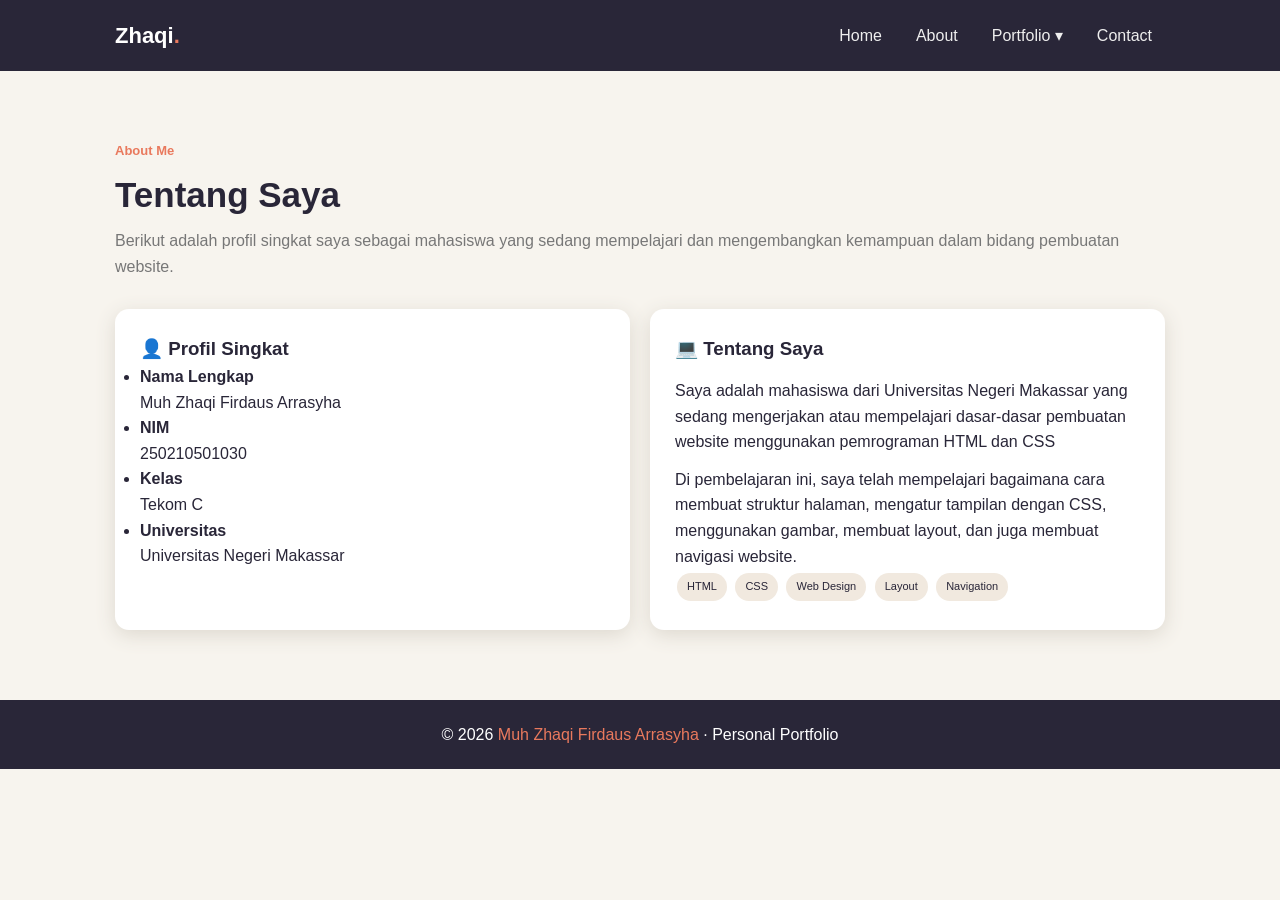
==== about.html @ 394c080d "Initial commit" ====
<!DOCTYPE html>
<html lang="id">
<head>
    <meta charset="UTF-8">
    <meta name="viewport" content="width=device-width, initial-scale=1.0">
    <title>About | Zhaqi</title>
    <link rel="stylesheet" href="css/style.css">
</head>

<body>
<nav class="navbar">
    <div class="nav-inner">

        <a class="logo" href="index.html">
            Zhaqi<span>.</span>
        </a>

        <ul class="nav-menu">
            <li><a href="index.html">Home</a></li>
            <li><a href="about.html">About</a></li>

            <li class="dropdown">
                <a href="projects.html">Portfolio ▾</a>

                <ul class="dropdown-content">
                    <li><a href="projects.html#css">CSS & Styling</a></li>
                    <li><a href="projects.html#image">CSS Image</a></li>
                    <li><a href="projects.html#layout">Layout</a></li>
                    <li><a href="projects.html#navigation">Navigation</a></li>
                </ul>
            </li>

            <li><a href="contact.html">Contact</a></li>
        </ul>

    </div>
</nav>


<main>

    <section class="section">

        <div class="container">

            <div class="section-title">
                <div class="eyebrow">About Me</div>

                <h2>Tentang Saya</h2>

                <p>
                    Berikut adalah profil singkat saya sebagai mahasiswa
                    yang sedang mempelajari dan mengembangkan kemampuan
                    dalam bidang pembuatan website.
                </p>
            </div>


            <div class="two-column">

                <!-- PROFIL -->
                <article class="card">

                    <h3>👤 Profil Singkat</h3>

                    <ul class="info-list">

                        <li>
                            <strong>Nama Lengkap</strong><br>
                            Muh Zhaqi Firdaus Arrasyha
                        </li>

                        <li>
                            <strong>NIM</strong><br>
                            250210501030
                        </li>

                        <li>
                            <strong>Kelas</strong><br>
                            Tekom C
                        </li>

                        <li>
                            <strong>Universitas</strong><br>
                            Universitas Negeri Makassar
                        </li>

                    </ul>

                </article>


                <!-- TENTANG SAYA -->
                <article class="card">

                    <h3>💻 Tentang Saya</h3>

                    <p style="margin-top:14px;">
                        Saya adalah mahasiswa dari Universitas Negeri Makassar yang sedang mengerjakan
                        atau mempelajari dasar-dasar pembuatan website menggunakan pemrograman HTML dan CSS
                    </p>

                    <p style="margin-top:12px;">
                        Di pembelajaran ini, saya telah mempelajari bagaimana cara
                        membuat struktur halaman, mengatur tampilan dengan CSS,
                        menggunakan gambar, membuat layout, dan juga membuat
                        navigasi website.
                    </p>

                    <div class="tags">
                        <span class="tag">HTML</span>
                        <span class="tag">CSS</span>
                        <span class="tag">Web Design</span>
                        <span class="tag">Layout</span>
                        <span class="tag">Navigation</span>
                    </div>

                </article>

            </div>

        </div>

    </section>

</main>


<footer>

    <div class="container">
        © 2026
        <span class="footer-name">
            Muh Zhaqi Firdaus Arrasyha
        </span>
        · Personal Portfolio
    </div>

</footer>

</body>
</html>
---- css/style.css ----
* {
    box-sizing: border-box;
    margin: 0;
    padding: 0;
}

body {
    font-family: Arial, sans-serif;
    background: #f7f4ee;
    color: #292638;
    line-height: 1.6;
}

.container {
    width: 90%;
    max-width: 1050px;
    margin: auto;
}


/* NAVBAR */

.navbar {
    background: #292638;
    padding: 18px 0;
}

.nav-inner {
    width: 90%;
    max-width: 1050px;
    margin: auto;
    display: flex;
    justify-content: space-between;
    align-items: center;
}

.logo {
    color: white;
    text-decoration: none;
    font-size: 22px;
    font-weight: bold;
}

.logo span {
    color: #e9795d;
}

.nav-menu {
    display: flex;
    gap: 8px;
    list-style: none;
    margin-left: auto;
}

.nav-menu a {
    color: #eee;
    text-decoration: none;
    padding: 8px 13px;
    border-radius: 20px;
}

.nav-menu a:hover {
    background: #e9795d;
}


/* DROPDOWN */

.dropdown {
    position: relative;
}

.dropdown-content {
    display: none;
    position: absolute;
    right: 0;
    top: 100%;
    width: 180px;
    background: white;
    padding: 8px;
    list-style: none;
    border-radius: 10px;
    box-shadow: 0 5px 15px #bbb;
    z-index: 10;
}

.dropdown:hover .dropdown-content {
    display: block;
}

.dropdown-content a {
    color: #292638;
    display: block;
    padding: 10px;
}

.dropdown-content a:hover {
    background: #e9795d;
    color: white;
}


/* HERO */

.hero {
    padding: 90px 0;
}

.hero-grid {
    display: grid;
    grid-template-columns: 1.3fr .8fr;
    gap: 45px;
    align-items: center;
}

.badge {
    color: #e9795d;
    font-size: 13px;
    font-weight: bold;
    letter-spacing: 1px;
}

.hero h1 {
    font-size: 55px;
    line-height: 1.1;
    margin: 15px 0;
}

.hero h1 span {
    color: #e9795d;
}

.hero p {
    color: #6b6875;
    max-width: 600px;
    margin-bottom: 25px;
}


/* BUTTON */

.btn {
    display: inline-block;
    padding: 11px 18px;
    border-radius: 8px;
    text-decoration: none;
    font-weight: bold;
    margin-right: 8px;
}

.btn-primary {
    background: #292638;
    color: white;
}

.btn-secondary {
    border: 2px solid #292638;
    color: #292638;
}

.btn:hover {
    background: #e9795d;
    border-color: #e9795d;
    color: white;
}


/* CARD */

.card {
    background: white;
    padding: 25px;
    border-radius: 14px;
    box-shadow: 0 5px 20px #ddd8cf;
}

.card:hover {
    transform: translateY(-4px);
}


/* FOTO */

.profile-card {
    text-align: center;
    border: 1px solid #e5ded3;
}

.profile-image {
    width: 230px;
    height: 230px;
    object-fit: cover;
    border-radius: 20px;
    border: 6px solid #292638;
    opacity: 0.55;
    transition: 0.4s;
}

.profile-image:hover {
    opacity: 1;
}

.profile-info {
    margin-top: 20px;
}

.profile-info h3 {
    color: #292638;
    margin-bottom: 8px;
}

.profile-info p {
    color: #777;
    font-size: 14px;
    margin-bottom: 12px;
}


/* SECTION */

.section {
    padding: 70px 0;
}

.section-title {
    margin-bottom: 30px;
}

.eyebrow {
    color: #e9795d;
    font-weight: bold;
    font-size: 13px;
}

.section-title h2 {
    font-size: 35px;
    margin: 5px 0;
}

.section-title p {
    color: #777;
}


/* SKILL */

.skill-grid {
    display: grid;
    grid-template-columns: repeat(4, 1fr);
    gap: 18px;
}

.skill {
    text-align: center;
}

.skill .icon {
    font-size: 32px;
}

.skill p {
    color: #777;
    font-size: 13px;
}


/* LAYOUT */

.two-column {
    display: grid;
    grid-template-columns: 1fr 1fr;
    gap: 20px;
}

.three-column {
    display: grid;
    grid-template-columns: repeat(3, 1fr);
    gap: 20px;
}

.project-number {
    color: #e9795d;
    font-weight: bold;
    font-size: 13px;
}

.project h3 {
    margin: 8px 0;
}

.project p {
    color: #777;
}


/* TAG */

.tag {
    display: inline-block;
    background: #f1e9df;
    color: #292638;
    padding: 5px 10px;
    margin: 4px 2px;
    border-radius: 15px;
    font-size: 11px;
}


/* CONTACT */

.contact-grid {
    display: grid;
    grid-template-columns: 1fr 1fr;
    gap: 20px;
}

.contact-item {
    padding: 14px 0;
    border-bottom: 1px solid #eee;
}

.contact-item a {
    color: #292638;
    text-decoration: none;
}

.contact-item a:hover {
    color: #e9795d;
}


/* FORM */

form {
    display: grid;
    gap: 10px;
}

input,
textarea {
    width: 100%;
    padding: 11px;
    border: 1px solid #ddd;
    border-radius: 7px;
    font-family: Arial;
}

textarea {
    height: 130px;
}


/* FOOTER */

footer {
    background: #292638;
    color: white;
    text-align: center;
    padding: 22px;
}

.footer-name {
    color: #e9795d;
}


/* RESPONSIVE */

@media (max-width: 750px) {

    .nav-inner {
        flex-direction: column;
        gap: 12px;
    }

    .nav-menu {
        flex-wrap: wrap;
        justify-content: center;
        margin-left: 0;
    }

    .hero-grid,
    .two-column,
    .three-column,
    .contact-grid {
        grid-template-columns: 1fr;
    }

    .skill-grid {
        grid-template-columns: 1fr 1fr;
    }

    .hero h1 {
        font-size: 40px;
    }
}
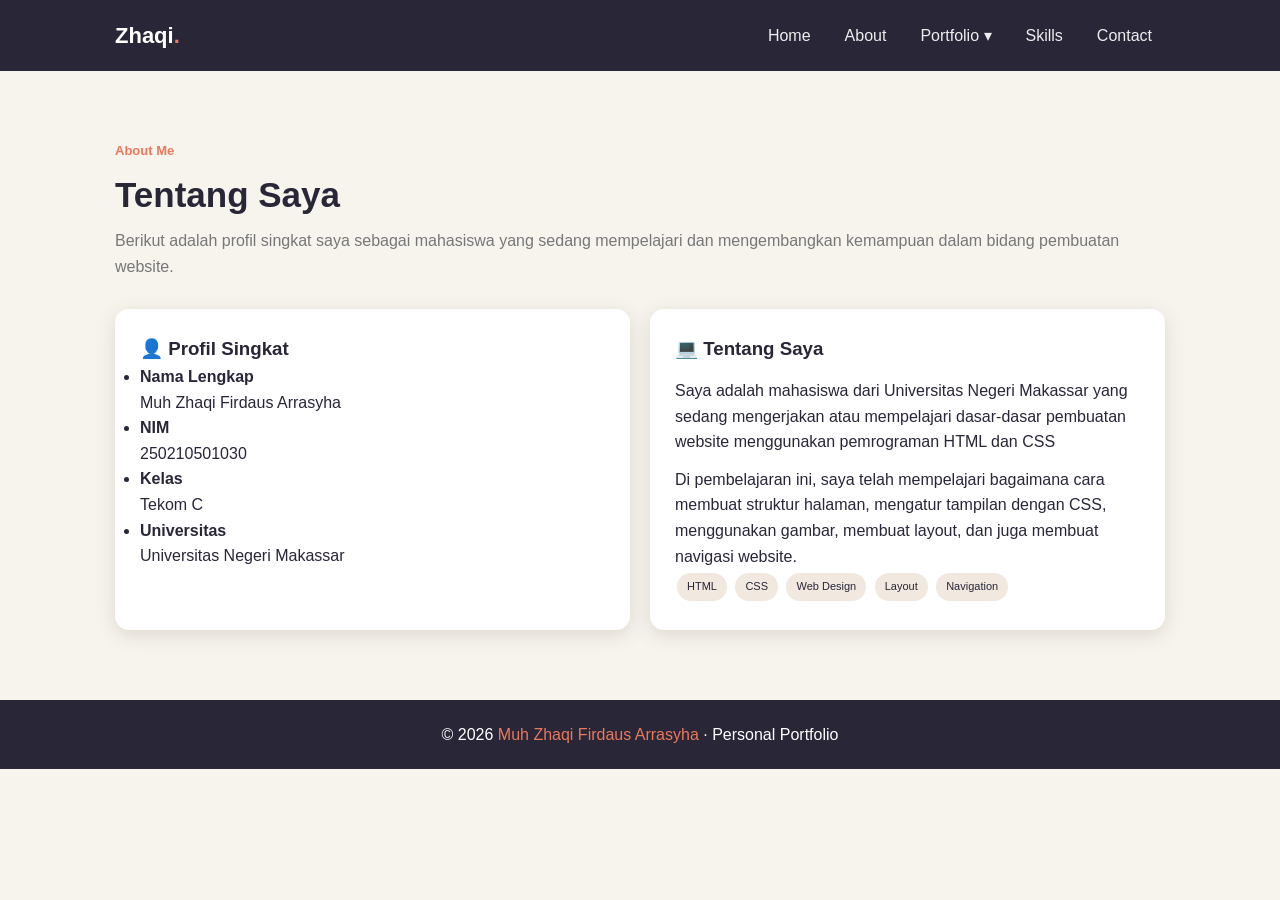
==== commit e79c5029: "update portofolio" ====
--- a/about.html
+++ b/about.html
@@ -29,6 +29,8 @@
                     <li><a href="projects.html#navigation">Navigation</a></li>
                 </ul>
             </li>
+
+            <li><a href="skills.html">Skills</a></li>
 
             <li><a href="contact.html">Contact</a></li>
         </ul>
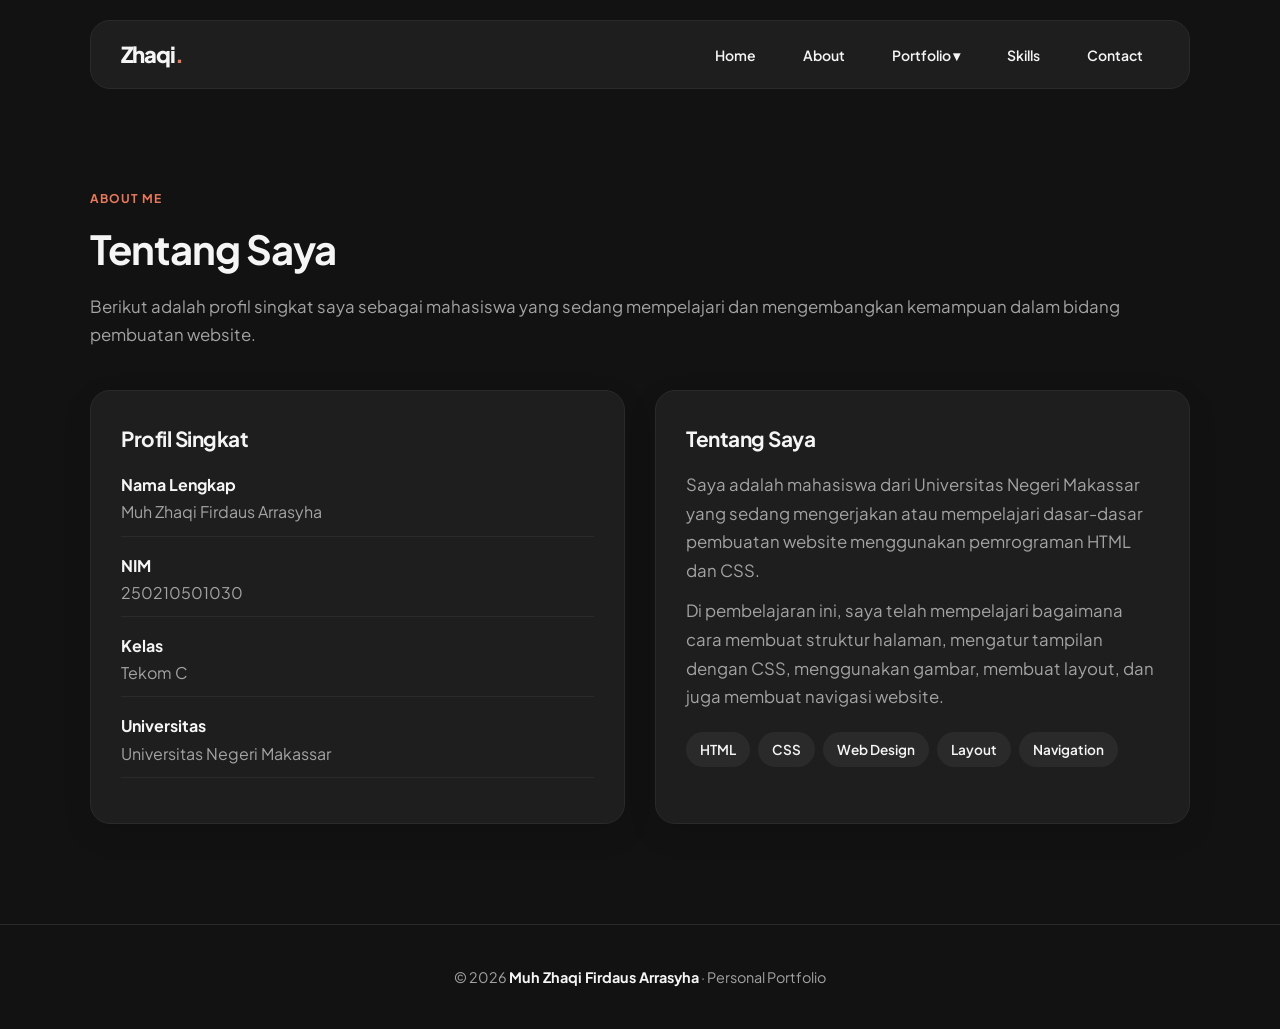
==== commit 5f7928e1: "Update File" ====
--- a/about.html
+++ b/about.html
@@ -5,23 +5,18 @@
     <meta name="viewport" content="width=device-width, initial-scale=1.0">
     <title>About | Zhaqi</title>
     <link rel="stylesheet" href="css/style.css">
+    <link href="https://fonts.googleapis.com/css2?family=Plus+Jakarta+Sans:wght@400;600;800&display=swap" rel="stylesheet">
 </head>
+<body>
 
-<body>
 <nav class="navbar">
     <div class="nav-inner">
-
-        <a class="logo" href="index.html">
-            Zhaqi<span>.</span>
-        </a>
-
+        <a class="logo" href="index.html">Zhaqi<span>.</span></a>
         <ul class="nav-menu">
             <li><a href="index.html">Home</a></li>
             <li><a href="about.html">About</a></li>
-
             <li class="dropdown">
                 <a href="projects.html">Portfolio ▾</a>
-
                 <ul class="dropdown-content">
                     <li><a href="projects.html#css">CSS & Styling</a></li>
                     <li><a href="projects.html#image">CSS Image</a></li>
@@ -29,86 +24,52 @@
                     <li><a href="projects.html#navigation">Navigation</a></li>
                 </ul>
             </li>
-
             <li><a href="skills.html">Skills</a></li>
-
             <li><a href="contact.html">Contact</a></li>
         </ul>
-
     </div>
 </nav>
 
-
 <main>
-
     <section class="section">
-
         <div class="container">
-
             <div class="section-title">
                 <div class="eyebrow">About Me</div>
-
                 <h2>Tentang Saya</h2>
-
-                <p>
-                    Berikut adalah profil singkat saya sebagai mahasiswa
-                    yang sedang mempelajari dan mengembangkan kemampuan
-                    dalam bidang pembuatan website.
-                </p>
+                <p>Berikut adalah profil singkat saya sebagai mahasiswa yang sedang mempelajari dan mengembangkan kemampuan dalam bidang pembuatan website.</p>
             </div>
 
-
             <div class="two-column">
-
-                <!-- PROFIL -->
                 <article class="card">
-
-                    <h3>👤 Profil Singkat</h3>
-
+                    <h3>Profil Singkat</h3>
                     <ul class="info-list">
-
                         <li>
                             <strong>Nama Lengkap</strong><br>
                             Muh Zhaqi Firdaus Arrasyha
                         </li>
-
                         <li>
                             <strong>NIM</strong><br>
                             250210501030
                         </li>
-
                         <li>
                             <strong>Kelas</strong><br>
                             Tekom C
                         </li>
-
                         <li>
                             <strong>Universitas</strong><br>
                             Universitas Negeri Makassar
                         </li>
-
                     </ul>
-
                 </article>
 
-
-                <!-- TENTANG SAYA -->
                 <article class="card">
-
-                    <h3>💻 Tentang Saya</h3>
-
+                    <h3>Tentang Saya</h3>
                     <p style="margin-top:14px;">
-                        Saya adalah mahasiswa dari Universitas Negeri Makassar yang sedang mengerjakan
-                        atau mempelajari dasar-dasar pembuatan website menggunakan pemrograman HTML dan CSS
+                        Saya adalah mahasiswa dari Universitas Negeri Makassar yang sedang mengerjakan atau mempelajari dasar-dasar pembuatan website menggunakan pemrograman HTML dan CSS.
                     </p>
-
                     <p style="margin-top:12px;">
-                        Di pembelajaran ini, saya telah mempelajari bagaimana cara
-                        membuat struktur halaman, mengatur tampilan dengan CSS,
-                        menggunakan gambar, membuat layout, dan juga membuat
-                        navigasi website.
+                        Di pembelajaran ini, saya telah mempelajari bagaimana cara membuat struktur halaman, mengatur tampilan dengan CSS, menggunakan gambar, membuat layout, dan juga membuat navigasi website.
                     </p>
-
                     <div class="tags">
                         <span class="tag">HTML</span>
                         <span class="tag">CSS</span>
@@ -116,28 +77,16 @@
                         <span class="tag">Layout</span>
                         <span class="tag">Navigation</span>
                     </div>
-
                 </article>
-
             </div>
-
         </div>
-
     </section>
-
 </main>
 
-
 <footer>
-
     <div class="container">
-        © 2026
-        <span class="footer-name">
-            Muh Zhaqi Firdaus Arrasyha
-        </span>
-        · Personal Portfolio
+        © 2026 <span class="footer-name">Muh Zhaqi Firdaus Arrasyha</span> · Personal Portfolio
     </div>
-
 </footer>
 
 </body>
--- a/css/style.css
+++ b/css/style.css
@@ -1,3 +1,12 @@
+:root {
+    --bg-color: #121212;
+    --surface: #1E1E1E;
+    --text-color: #F5F5F5;
+    --muted: #A3A3A3;
+    --border: #2A2A2A;
+    --accent: #e9795d;
+}
+
 * {
     box-sizing: border-box;
     margin: 0;
@@ -5,66 +14,74 @@
 }
 
 body {
-    font-family: Arial, sans-serif;
-    background: #f7f4ee;
-    color: #292638;
-    line-height: 1.6;
+    font-family: 'Plus Jakarta Sans', sans-serif;
+    background: var(--bg-color);
+    color: var(--text-color);
+    line-height: 1.7;
+    overflow-x: hidden;
 }
 
 .container {
     width: 90%;
-    max-width: 1050px;
+    max-width: 1100px;
     margin: auto;
 }
 
-
-/* NAVBAR */
-
 .navbar {
-    background: #292638;
-    padding: 18px 0;
+    width: 95%;
+    max-width: 1100px;
+    background: var(--surface);
+    border-radius: 20px;
+    padding: 15px 30px;
+    margin: 20px auto 40px; 
+    border: 1px solid var(--border);
+}
+
+.glass {
+    background: rgba(30, 30, 30, 0.75);
+    backdrop-filter: blur(15px);
+    -webkit-backdrop-filter: blur(15px);
+    box-shadow: 0 8px 32px rgba(0, 0, 0, 0.3);
 }
 
 .nav-inner {
-    width: 90%;
-    max-width: 1050px;
-    margin: auto;
     display: flex;
     justify-content: space-between;
     align-items: center;
 }
 
 .logo {
-    color: white;
+    color: var(--text-color);
     text-decoration: none;
     font-size: 22px;
-    font-weight: bold;
+    font-weight: 800;
+    letter-spacing: -1px;
 }
 
 .logo span {
-    color: #e9795d;
+    color: var(--accent);
 }
 
 .nav-menu {
     display: flex;
-    gap: 8px;
+    gap: 15px;
     list-style: none;
-    margin-left: auto;
 }
 
 .nav-menu a {
-    color: #eee;
+    color: var(--text-color);
     text-decoration: none;
-    padding: 8px 13px;
-    border-radius: 20px;
+    padding: 8px 16px;
+    border-radius: 30px;
+    font-weight: 600;
+    font-size: 14px;
+    transition: all 0.3s ease;
 }
 
 .nav-menu a:hover {
-    background: #e9795d;
-}
-
-
-/* DROPDOWN */
+    background: var(--text-color);
+    color: var(--bg-color);
+}
 
 .dropdown {
     position: relative;
@@ -73,15 +90,16 @@
 .dropdown-content {
     display: none;
     position: absolute;
-    right: 0;
-    top: 100%;
-    width: 180px;
-    background: white;
-    padding: 8px;
+    top: 120%;
+    left: 0;
+    width: 200px;
+    background: var(--surface);
+    border: 1px solid var(--border);
+    border-radius: 12px;
+    padding: 10px;
     list-style: none;
-    border-radius: 10px;
-    box-shadow: 0 5px 15px #bbb;
-    z-index: 10;
+    z-index: 999;
+    box-shadow: 0 10px 30px rgba(0,0,0,0.5);
 }
 
 .dropdown:hover .dropdown-content {
@@ -89,308 +107,312 @@
 }
 
 .dropdown-content a {
-    color: #292638;
     display: block;
-    padding: 10px;
+    padding: 12px;
+    border-radius: 8px;
 }
 
 .dropdown-content a:hover {
-    background: #e9795d;
-    color: white;
-}
-
-
-/* HERO */
+    background: var(--border);
+    color: var(--text-color);
+}
 
 .hero {
-    padding: 90px 0;
+    padding: 40px 0 80px;
 }
 
 .hero-grid {
     display: grid;
-    grid-template-columns: 1.3fr .8fr;
-    gap: 45px;
+    grid-template-columns: 1.3fr 0.9fr; 
+    gap: 60px;
     align-items: center;
 }
 
 .badge {
-    color: #e9795d;
-    font-size: 13px;
-    font-weight: bold;
+    display: inline-block;
+    padding: 6px 14px;
+    border-radius: 50px;
+    background: rgba(233, 121, 93, 0.15);
+    color: var(--accent);
+    font-size: 12px;
+    font-weight: 800;
+    letter-spacing: 1.5px;
+    margin-bottom: 20px;
+}
+
+.hero h1 {
+    font-size: clamp(2.5rem, 5vw, 4rem);
+    line-height: 1.1;
+    letter-spacing: -1.5px;
+    margin-bottom: 20px;
+}
+
+.accent-text {
+    color: var(--accent);
+}
+
+.hero p {
+    font-size: 1.1rem;
+    color: var(--muted);
+    margin-bottom: 30px;
+}
+
+.button-row {
+    display: flex;
+    gap: 15px;
+}
+
+.profile-card {
+    background: var(--surface);
+    padding: 20px;
+    border-radius: 30px;
+    border: 1px solid var(--border);
+    box-shadow: 0 20px 40px rgba(0,0,0,0.2);
+    text-align: center;
+}
+
+.image-wrapper {
+    width: 100%;
+    height: 300px;
+    border-radius: 20px;
+    overflow: hidden;
+    margin-bottom: 20px;
+    background: var(--border);
+}
+
+.profile-image {
+    width: 100%;
+    height: 100%;
+    object-fit: cover;
+    object-position: top;
+}
+
+.profile-info h3 {
+    font-size: 1.2rem;
+    margin-bottom: 5px;
+    color: var(--text-color);
+}
+
+.profile-info p {
+    font-size: 0.95rem;
+    color: var(--muted);
+    margin-bottom: 15px;
+}
+
+.small-badge {
+    font-size: 10px;
+    margin: 0;
+}
+
+.section {
+    padding: 60px 0;
+}
+
+.section-title {
+    margin-bottom: 40px;
+}
+
+.eyebrow {
+    color: var(--accent);
+    font-weight: 700;
     letter-spacing: 1px;
-}
-
-.hero h1 {
-    font-size: 55px;
-    line-height: 1.1;
-    margin: 15px 0;
-}
-
-.hero h1 span {
-    color: #e9795d;
-}
-
-.hero p {
-    color: #6b6875;
-    max-width: 600px;
-    margin-bottom: 25px;
-}
-
-
-/* BUTTON */
+    text-transform: uppercase;
+    font-size: 12px;
+    margin-bottom: 5px;
+}
+
+h2 {
+    font-size: 2.5rem;
+    letter-spacing: -1px;
+    margin-bottom: 10px;
+}
+
+p {
+    color: var(--muted);
+    font-size: 1.05rem;
+}
+
+.two-column {
+    display: grid;
+    grid-template-columns: repeat(auto-fit, minmax(300px, 1fr));
+    gap: 30px;
+}
+
+.three-column, .skill-grid {
+    display: grid;
+    grid-template-columns: repeat(auto-fit, minmax(220px, 1fr));
+    gap: 30px;
+}
+
+.contact-grid {
+    display: grid;
+    grid-template-columns: repeat(auto-fit, minmax(300px, 1fr));
+    gap: 30px;
+}
+
+.dark-section {
+    background: #0A0A0A;
+    border: 1px solid var(--border);
+    border-radius: 40px;
+    padding: 80px 40px;
+    margin: 0 auto 40px;
+    width: 95%;
+    max-width: 1100px;
+}
+
+.dark-section .card {
+    background: var(--surface);
+    border: 1px solid var(--border);
+}
+
+.card {
+    background: var(--surface);
+    padding: 30px;
+    border-radius: 20px;
+    border: 1px solid var(--border);
+    box-shadow: 0 10px 30px rgba(0,0,0,0.1);
+    transition: transform 0.3s ease, border-color 0.3s ease;
+}
+
+.card:hover {
+    transform: translateY(-5px);
+    border-color: var(--accent);
+}
+
+.card h3 {
+    font-size: 1.3rem;
+    margin-bottom: 15px;
+    letter-spacing: -0.5px;
+    color: var(--text-color);
+}
+
+.tags {
+    display: flex;
+    flex-wrap: wrap;
+    gap: 8px;
+    margin-top: 20px;
+}
+
+.tag {
+    background: var(--border);
+    color: var(--text-color);
+    padding: 6px 14px;
+    border-radius: 50px;
+    font-size: 0.85rem;
+    font-weight: 600;
+}
 
 .btn {
     display: inline-block;
-    padding: 11px 18px;
-    border-radius: 8px;
+    padding: 12px 24px;
+    border-radius: 50px;
     text-decoration: none;
-    font-weight: bold;
-    margin-right: 8px;
+    font-weight: 700;
+    font-size: 14px;
+    border: none;
+    cursor: pointer;
+    transition: all 0.3s ease;
 }
 
 .btn-primary {
-    background: #292638;
-    color: white;
+    background: var(--accent);
+    color: #FFFFFF;
+}
+
+.btn-primary:hover {
+    background: #D8684D;
 }
 
 .btn-secondary {
-    border: 2px solid #292638;
-    color: #292638;
-}
-
-.btn:hover {
-    background: #e9795d;
-    border-color: #e9795d;
-    color: white;
-}
-
-
-/* CARD */
-
-.card {
-    background: white;
-    padding: 25px;
-    border-radius: 14px;
-    box-shadow: 0 5px 20px #ddd8cf;
-}
-
-.card:hover {
-    transform: translateY(-4px);
-}
-
-
-/* FOTO */
-
-.profile-card {
-    text-align: center;
-    border: 1px solid #e5ded3;
-}
-
-.profile-image {
-    width: 230px;
-    height: 230px;
-    object-fit: cover;
-    border-radius: 20px;
-    border: 6px solid #292638;
-    opacity: 0.55;
-    transition: 0.4s;
-}
-
-.profile-image:hover {
-    opacity: 1;
-}
-
-.profile-info {
-    margin-top: 20px;
-}
-
-.profile-info h3 {
-    color: #292638;
-    margin-bottom: 8px;
-}
-
-.profile-info p {
-    color: #777;
-    font-size: 14px;
-    margin-bottom: 12px;
-}
-
-
-/* SECTION */
-
-.section {
-    padding: 70px 0;
-}
-
-.section-title {
-    margin-bottom: 30px;
-}
-
-.eyebrow {
-    color: #e9795d;
-    font-weight: bold;
-    font-size: 13px;
-}
-
-.section-title h2 {
-    font-size: 35px;
-    margin: 5px 0;
-}
-
-.section-title p {
-    color: #777;
-}
-
-
-/* SKILL */
-
-.skill-grid {
-    display: grid;
-    grid-template-columns: repeat(4, 1fr);
-    gap: 18px;
-}
-
-.skill {
-    text-align: center;
-}
-
-.skill .icon {
-    font-size: 32px;
-}
-
-.skill p {
-    color: #777;
-    font-size: 13px;
-}
-
-
-/* LAYOUT */
-
-.two-column {
-    display: grid;
-    grid-template-columns: 1fr 1fr;
-    gap: 20px;
-}
-
-.three-column {
-    display: grid;
-    grid-template-columns: repeat(3, 1fr);
-    gap: 20px;
-}
-
-.project-number {
-    color: #e9795d;
-    font-weight: bold;
-    font-size: 13px;
-}
-
-.project h3 {
-    margin: 8px 0;
-}
-
-.project p {
-    color: #777;
-}
-
-
-/* TAG */
-
-.tag {
-    display: inline-block;
-    background: #f1e9df;
-    color: #292638;
-    padding: 5px 10px;
-    margin: 4px 2px;
-    border-radius: 15px;
-    font-size: 11px;
-}
-
-
-/* CONTACT */
-
-.contact-grid {
-    display: grid;
-    grid-template-columns: 1fr 1fr;
-    gap: 20px;
+    background: transparent;
+    border: 2px solid var(--border);
+    color: var(--text-color);
+}
+
+.btn-secondary:hover {
+    border-color: var(--accent);
+    color: var(--accent);
+}
+
+.info-list {
+    list-style: none;
+}
+
+.info-list li {
+    margin-bottom: 15px;
+    border-bottom: 1px solid var(--border);
+    padding-bottom: 10px;
+    color: var(--muted);
+}
+
+.info-list li strong {
+    color: var(--text-color);
 }
 
 .contact-item {
-    padding: 14px 0;
-    border-bottom: 1px solid #eee;
+    margin-bottom: 20px;
 }
 
 .contact-item a {
-    color: #292638;
+    color: var(--text-color);
     text-decoration: none;
+    font-weight: 600;
 }
 
 .contact-item a:hover {
-    color: #e9795d;
-}
-
-
-/* FORM */
+    color: var(--accent);
+}
 
 form {
     display: grid;
-    gap: 10px;
-}
-
-input,
+    gap: 15px;
+}
+
+input, textarea {
+    width: 100%;
+    padding: 15px;
+    margin-top: 8px;
+    border: 1px solid var(--border);
+    border-radius: 12px;
+    font-family: inherit;
+    background: var(--bg-color);
+    color: var(--text-color);
+}
+
+input:focus, textarea:focus {
+    outline: none;
+    border-color: var(--accent);
+}
+
 textarea {
-    width: 100%;
-    padding: 11px;
-    border: 1px solid #ddd;
-    border-radius: 7px;
-    font-family: Arial;
-}
-
-textarea {
-    height: 130px;
-}
-
-
-/* FOOTER */
+    height: 120px;
+    resize: vertical;
+}
 
 footer {
-    background: #292638;
-    color: white;
     text-align: center;
-    padding: 22px;
+    padding: 40px;
+    color: var(--muted);
+    font-size: 0.9rem;
+    margin-top: 40px;
+    border-top: 1px solid var(--border);
 }
 
 .footer-name {
-    color: #e9795d;
-}
-
-
-/* RESPONSIVE */
-
-@media (max-width: 750px) {
-
+    color: var(--text-color);
+    font-weight: bold;
+}
+
+@media (max-width: 800px) {
     .nav-inner {
         flex-direction: column;
-        gap: 12px;
+        gap: 15px;
     }
-
     .nav-menu {
         flex-wrap: wrap;
         justify-content: center;
-        margin-left: 0;
     }
-
-    .hero-grid,
-    .two-column,
-    .three-column,
-    .contact-grid {
+    .hero-grid {
         grid-template-columns: 1fr;
     }
-
-    .skill-grid {
-        grid-template-columns: 1fr 1fr;
-    }
-
-    .hero h1 {
-        font-size: 40px;
-    }
 }
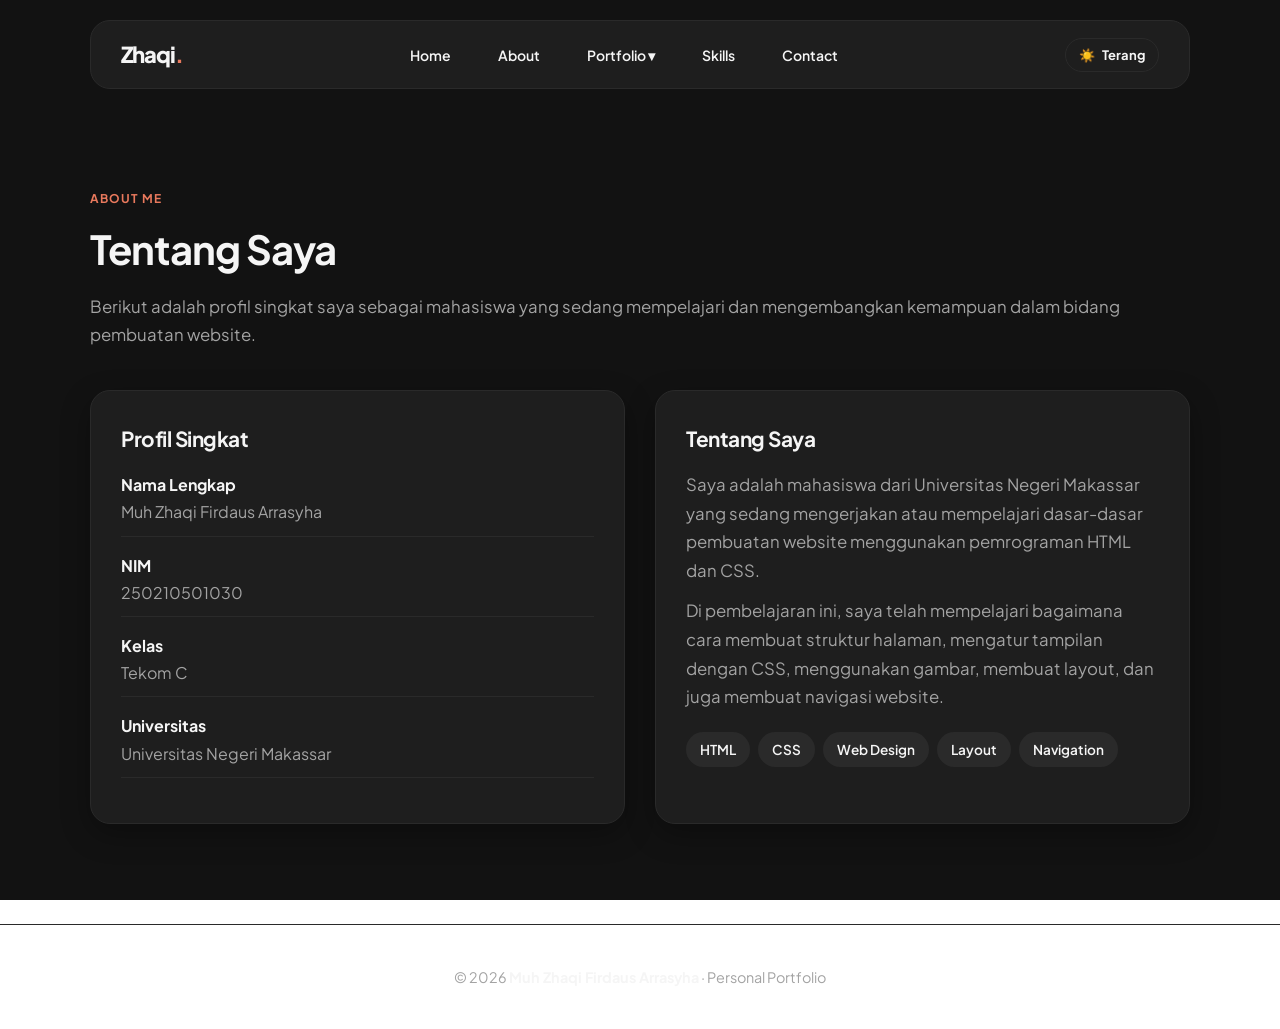
==== commit e09a1b2f: "update proyek" ====
--- a/about.html
+++ b/about.html
@@ -8,25 +8,62 @@
     <link href="https://fonts.googleapis.com/css2?family=Plus+Jakarta+Sans:wght@400;600;800&display=swap" rel="stylesheet">
 </head>
 <body>
+<canvas id="particleCanvas"></canvas>
 
 <nav class="navbar">
     <div class="nav-inner">
-        <a class="logo" href="index.html">Zhaqi<span>.</span></a>
+
+        <a class="logo" href="index.html">
+            Zhaqi<span>.</span>
+        </a>
+
         <ul class="nav-menu">
-            <li><a href="index.html">Home</a></li>
-            <li><a href="about.html">About</a></li>
+
+            <li>
+                <a href="index.html">Home</a>
+            </li>
+
+            <li>
+                <a href="about.html">About</a>
+            </li>
+
             <li class="dropdown">
                 <a href="projects.html">Portfolio ▾</a>
+
                 <ul class="dropdown-content">
-                    <li><a href="projects.html#css">CSS & Styling</a></li>
-                    <li><a href="projects.html#image">CSS Image</a></li>
-                    <li><a href="projects.html#layout">Layout</a></li>
-                    <li><a href="projects.html#navigation">Navigation</a></li>
+                    <li>
+                        <a href="projects.html#css">CSS & Styling</a>
+                    </li>
+
+                    <li>
+                        <a href="projects.html#image">CSS Image</a>
+                    </li>
+
+                    <li>
+                        <a href="projects.html#layout">Layout</a>
+                    </li>
+
+                    <li>
+                        <a href="projects.html#navigation">Navigation</a>
+                    </li>
                 </ul>
             </li>
-            <li><a href="skills.html">Skills</a></li>
-            <li><a href="contact.html">Contact</a></li>
+
+            <li>
+                <a href="skills.html">Skills</a>
+            </li>
+
+            <li>
+                <a href="contact.html">Contact</a>
+            </li>
+
         </ul>
+
+        <button id="themeToggle" class="theme-toggle" type="button">
+            <span id="themeIcon">☀️</span>
+            <span id="themeText">Terang</span>
+        </button>
+
     </div>
 </nav>
 
@@ -89,5 +126,6 @@
     </div>
 </footer>
 
+<script src="script.js"></script>
 </body>
 </html>
--- a/css/style.css
+++ b/css/style.css
@@ -5,6 +5,23 @@
     --muted: #A3A3A3;
     --border: #2A2A2A;
     --accent: #e9795d;
+    --section-bg: #0A0A0A;
+    --input-bg: #121212;
+    --glass-bg: rgba(30, 30, 30, 0.75);
+    --shadow: rgba(0, 0, 0, 0.3);
+}
+
+body.light-mode {
+    --bg-color: #F5F5F5;
+    --surface: #FFFFFF;
+    --text-color: #1A1A1A;
+    --muted: #666666;
+    --border: #DDDDDD;
+    --accent: #e9795d;
+    --section-bg: #EEEEEE;
+    --input-bg: #FFFFFF;
+    --glass-bg: rgba(255, 255, 255, 0.80);
+    --shadow: rgba(0, 0, 0, 0.12);
 }
 
 * {
@@ -13,12 +30,17 @@
     padding: 0;
 }
 
+html {
+    scroll-behavior: smooth;
+}
+
 body {
     font-family: 'Plus Jakarta Sans', sans-serif;
-    background: var(--bg-color);
+    background: transparent !important;
     color: var(--text-color);
     line-height: 1.7;
     overflow-x: hidden;
+    transition: color 0.3s ease;
 }
 
 .container {
@@ -33,21 +55,27 @@
     background: var(--surface);
     border-radius: 20px;
     padding: 15px 30px;
-    margin: 20px auto 40px; 
-    border: 1px solid var(--border);
+    margin: 20px auto 40px;
+    border: 1px solid var(--border);
+    position: relative;
+    z-index: 10;
+    transition:
+        background 0.3s ease,
+        border-color 0.3s ease;
 }
 
 .glass {
-    background: rgba(30, 30, 30, 0.75);
+    background: var(--glass-bg);
     backdrop-filter: blur(15px);
     -webkit-backdrop-filter: blur(15px);
-    box-shadow: 0 8px 32px rgba(0, 0, 0, 0.3);
+    box-shadow: 0 8px 32px var(--shadow);
 }
 
 .nav-inner {
     display: flex;
     justify-content: space-between;
     align-items: center;
+    gap: 20px;
 }
 
 .logo {
@@ -99,7 +127,7 @@
     padding: 10px;
     list-style: none;
     z-index: 999;
-    box-shadow: 0 10px 30px rgba(0,0,0,0.5);
+    box-shadow: 0 10px 30px var(--shadow);
 }
 
 .dropdown:hover .dropdown-content {
@@ -117,13 +145,34 @@
     color: var(--text-color);
 }
 
+.theme-toggle {
+    display: flex;
+    align-items: center;
+    gap: 7px;
+    padding: 8px 13px;
+    border: 1px solid var(--border);
+    border-radius: 30px;
+    background: transparent;
+    color: var(--text-color);
+    font-family: inherit;
+    font-size: 13px;
+    font-weight: 700;
+    cursor: pointer;
+    transition: all 0.3s ease;
+}
+
+.theme-toggle:hover {
+    border-color: var(--accent);
+    color: var(--accent);
+}
+
 .hero {
     padding: 40px 0 80px;
 }
 
 .hero-grid {
     display: grid;
-    grid-template-columns: 1.3fr 0.9fr; 
+    grid-template-columns: 1.3fr 0.9fr;
     gap: 60px;
     align-items: center;
 }
@@ -167,8 +216,11 @@
     padding: 20px;
     border-radius: 30px;
     border: 1px solid var(--border);
-    box-shadow: 0 20px 40px rgba(0,0,0,0.2);
+    box-shadow: 0 20px 40px var(--shadow);
     text-align: center;
+    transition:
+        background 0.3s ease,
+        border-color 0.3s ease;
 }
 
 .image-wrapper {
@@ -185,6 +237,14 @@
     height: 100%;
     object-fit: cover;
     object-position: top;
+    opacity: 0.5;
+    filter: blur(2px) grayscale(30%);
+    transition: all 0.4s ease-in-out;
+}
+
+.profile-image:hover {
+    opacity: 1;
+    filter: blur(0) grayscale(0%);
 }
 
 .profile-info h3 {
@@ -238,7 +298,8 @@
     gap: 30px;
 }
 
-.three-column, .skill-grid {
+.three-column,
+.skill-grid {
     display: grid;
     grid-template-columns: repeat(auto-fit, minmax(220px, 1fr));
     gap: 30px;
@@ -251,13 +312,16 @@
 }
 
 .dark-section {
-    background: #0A0A0A;
+    background: var(--section-bg);
     border: 1px solid var(--border);
     border-radius: 40px;
     padding: 80px 40px;
     margin: 0 auto 40px;
     width: 95%;
     max-width: 1100px;
+    transition:
+        background 0.3s ease,
+        border-color 0.3s ease;
 }
 
 .dark-section .card {
@@ -270,8 +334,11 @@
     padding: 30px;
     border-radius: 20px;
     border: 1px solid var(--border);
-    box-shadow: 0 10px 30px rgba(0,0,0,0.1);
-    transition: transform 0.3s ease, border-color 0.3s ease;
+    box-shadow: 0 10px 30px var(--shadow);
+    transition:
+        transform 0.3s ease,
+        border-color 0.3s ease,
+        background 0.3s ease;
 }
 
 .card:hover {
@@ -368,18 +435,20 @@
     gap: 15px;
 }
 
-input, textarea {
+input,
+textarea {
     width: 100%;
     padding: 15px;
     margin-top: 8px;
     border: 1px solid var(--border);
     border-radius: 12px;
     font-family: inherit;
-    background: var(--bg-color);
-    color: var(--text-color);
-}
-
-input:focus, textarea:focus {
+    background: var(--input-bg);
+    color: var(--text-color);
+}
+
+input:focus,
+textarea:focus {
     outline: none;
     border-color: var(--accent);
 }
@@ -403,16 +472,91 @@
     font-weight: bold;
 }
 
+#particleCanvas {
+    position: fixed;
+    top: 0;
+    left: 0;
+    width: 100vw;
+    height: 100vh;
+    z-index: -1;
+    pointer-events: none;
+    background-color: var(--bg-color);
+    transition: background-color 0.3s ease;
+}
+
+@keyframes fadeUp {
+    0% {
+        opacity: 0;
+        transform: translateY(40px);
+    }
+
+    100% {
+        opacity: 1;
+        transform: translateY(0);
+    }
+}
+
+.navbar {
+    opacity: 0;
+    animation: fadeUp 0.8s ease-out 0.1s forwards;
+}
+
+.hero-text,
+.section-title {
+    opacity: 0;
+    animation: fadeUp 0.8s ease-out 0.3s forwards;
+}
+
+.profile-card {
+    opacity: 0;
+    animation: fadeUp 0.8s ease-out 0.5s forwards;
+}
+
+.card {
+    opacity: 0;
+    animation: fadeUp 0.8s ease-out forwards;
+}
+
+.card:nth-child(1) {
+    animation-delay: 0.4s;
+}
+
+.card:nth-child(2) {
+    animation-delay: 0.6s;
+}
+
+.card:nth-child(3) {
+    animation-delay: 0.8s;
+}
+
+.card:nth-child(4) {
+    animation-delay: 1s;
+}
+
+.card:nth-child(5) {
+    animation-delay: 1.2s;
+}
+
+.card:nth-child(6) {
+    animation-delay: 1.4s;
+}
+
 @media (max-width: 800px) {
     .nav-inner {
-        flex-direction: column;
-        gap: 15px;
+        flex-wrap: wrap;
+        justify-content: center;
     }
+
     .nav-menu {
         flex-wrap: wrap;
         justify-content: center;
     }
+
     .hero-grid {
         grid-template-columns: 1fr;
     }
+
+    .theme-toggle {
+        margin-left: auto;
+    }
 }
